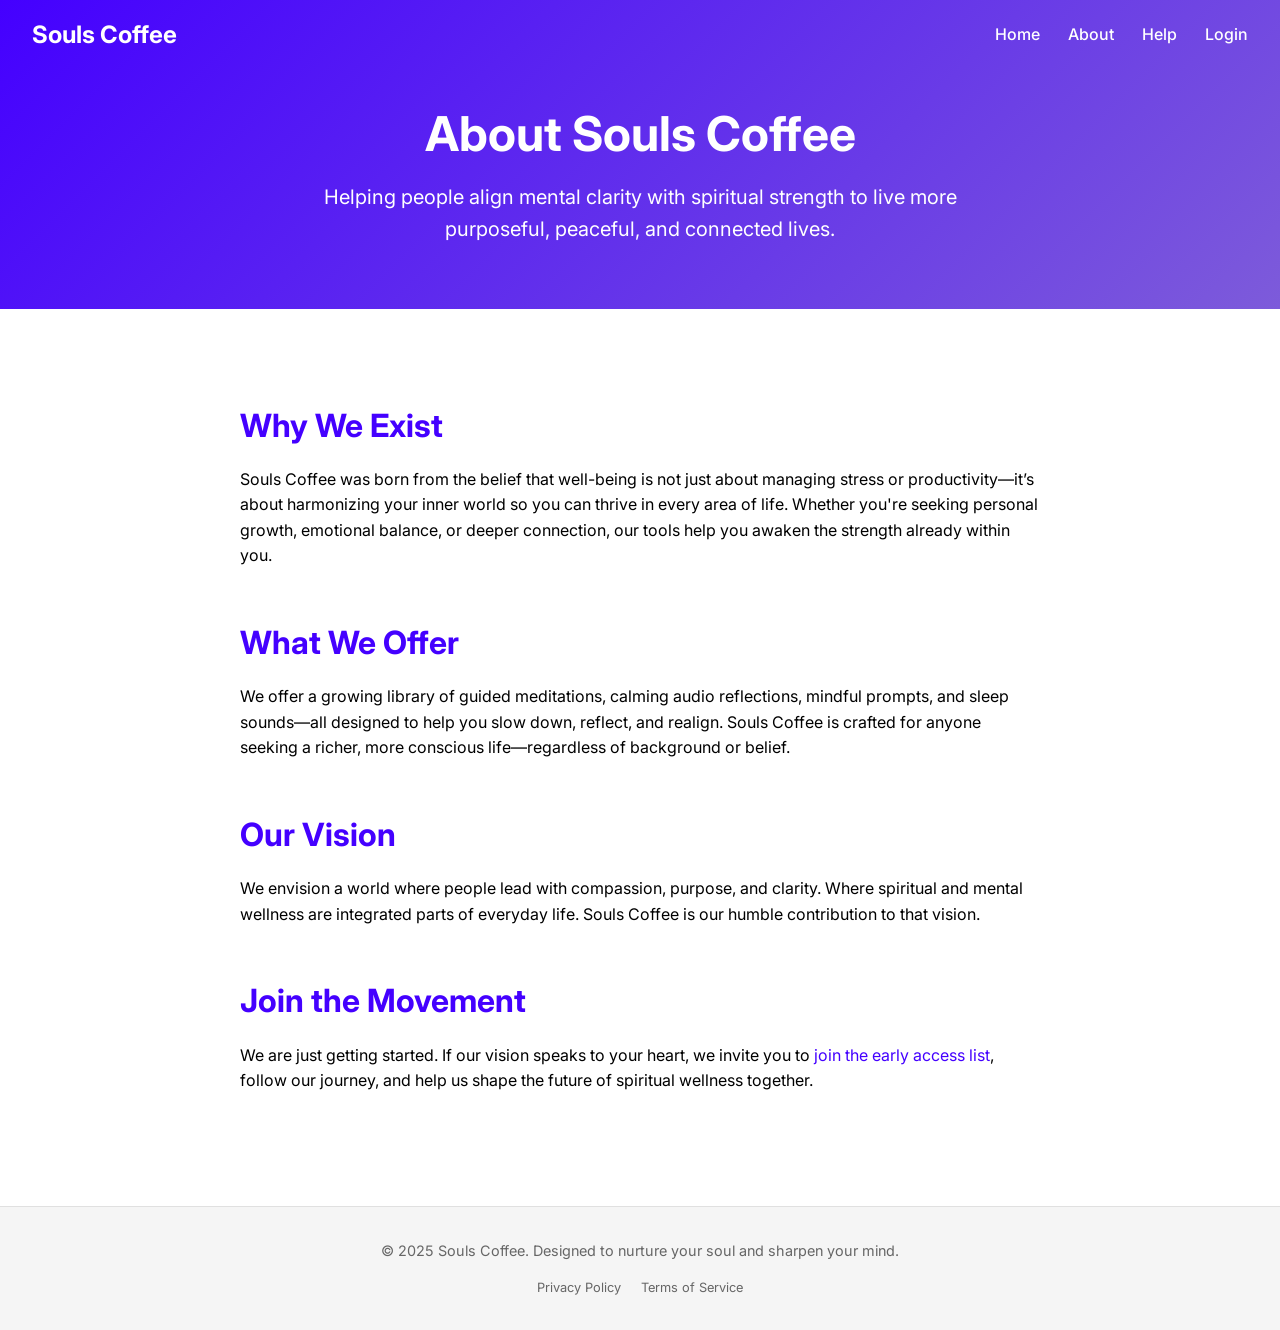
==== about.html @ cd6434b1 "set up main information" ====
<!DOCTYPE html>
<html lang="en">
<head>
  <meta charset="UTF-8" />
  <meta name="viewport" content="width=device-width, initial-scale=1.0" />
  <title>About – Souls Coffee</title>
  <link href="https://fonts.googleapis.com/css2?family=Inter:wght@400;600;800&display=swap" rel="stylesheet" />
  <style>
    body {
      overflow-x: hidden;
      font-family: 'Inter', sans-serif;
      background: #ffffff;
      color: #000000;
      margin: 0;
      padding: 0;
      line-height: 1.6;
    }
    header {
      background: linear-gradient(135deg, #4400ff, #7d5bda);
      color: white;
      padding: 4rem 2rem;
      text-align: center;
    }
    header h1 {
      font-size: 3rem;
      margin-bottom: 0.5rem;
    }
    header p {
      font-size: 1.25rem;
      max-width: 700px;
      margin: 0 auto;
    }
    main {
      padding: 4rem 2rem;
      max-width: 800px;
      margin: 0 auto;
    }
    section {
      margin-bottom: 3rem;
    }
    section h2 {
      font-size: 2rem;
      margin-bottom: 1rem;
      color: #4400ff;
    }
    footer {
      background: #f5f5f5;
      padding: 2rem;
      text-align: center;
      font-size: 0.9rem;
      color: #666;
      border-top: 1px solid #e0e0e0;
    }
    a {
      color: #4400ff;
      text-decoration: none;
    }
    .navbar {
      position: absolute;
      top: 0;
      left: 0;
      right: 0;
      max-width: 100%;
      display: flex;
      justify-content: space-between;
      align-items: center;
      padding: 1rem 2rem;
      color: white;
      z-index: 10;
      box-sizing: border-box;
    }
    .navbar .logo {
      font-size: 1.5rem;
      font-weight: bold;
      color: white;
    }
    .navbar nav a {
      color: white;
      margin-left: 1.5rem;
      text-decoration: none;
      font-size: 1rem;
      font-weight: 500;
    }
  </style>
</head>
<body>
  <div class="navbar">
    <div class="logo">Souls Coffee</div>
    <nav>
      <a href="index.html">Home</a>
      <a href="about.html">About</a>
      <a href="#help">Help</a>
      <a href="#login">Login</a>
    </nav>
  </div>
  <header>
    <h1>About Souls Coffee</h1>
    <p>Helping people align mental clarity with spiritual strength to live more purposeful, peaceful, and connected lives.</p>
  </header>
  <main>
    <section>
      <h2>Why We Exist</h2>
      <p>Souls Coffee was born from the belief that well-being is not just about managing stress or productivity—it’s about harmonizing your inner world so you can thrive in every area of life. Whether you're seeking personal growth, emotional balance, or deeper connection, our tools help you awaken the strength already within you.</p>
    </section>
    <section>
      <h2>What We Offer</h2>
      <p>We offer a growing library of guided meditations, calming audio reflections, mindful prompts, and sleep sounds—all designed to help you slow down, reflect, and realign. Souls Coffee is crafted for anyone seeking a richer, more conscious life—regardless of background or belief.</p>
    </section>
    <section>
      <h2>Our Vision</h2>
      <p>We envision a world where people lead with compassion, purpose, and clarity. Where spiritual and mental wellness are integrated parts of everyday life. Souls Coffee is our humble contribution to that vision.</p>
    </section>
    <section>
      <h2>Join the Movement</h2>
      <p>We are just getting started. If our vision speaks to your heart, we invite you to <a href="#">join the early access list</a>, follow our journey, and help us shape the future of spiritual wellness together.</p>
    </section>
  </main>
  <footer id="help">
    &copy; 2025 Souls Coffee. Designed to nurture your soul and sharpen your mind.
    <div style="font-size: 0.8rem; color: #888; margin-top: 1rem;">
      <a href="policy.html" style="margin-right: 1rem; color: #666; text-decoration: none;">Privacy Policy</a>
      <a href="terms.html" style="color: #666; text-decoration: none;">Terms of Service</a>
    </div>
  </footer>
</body>
</html>
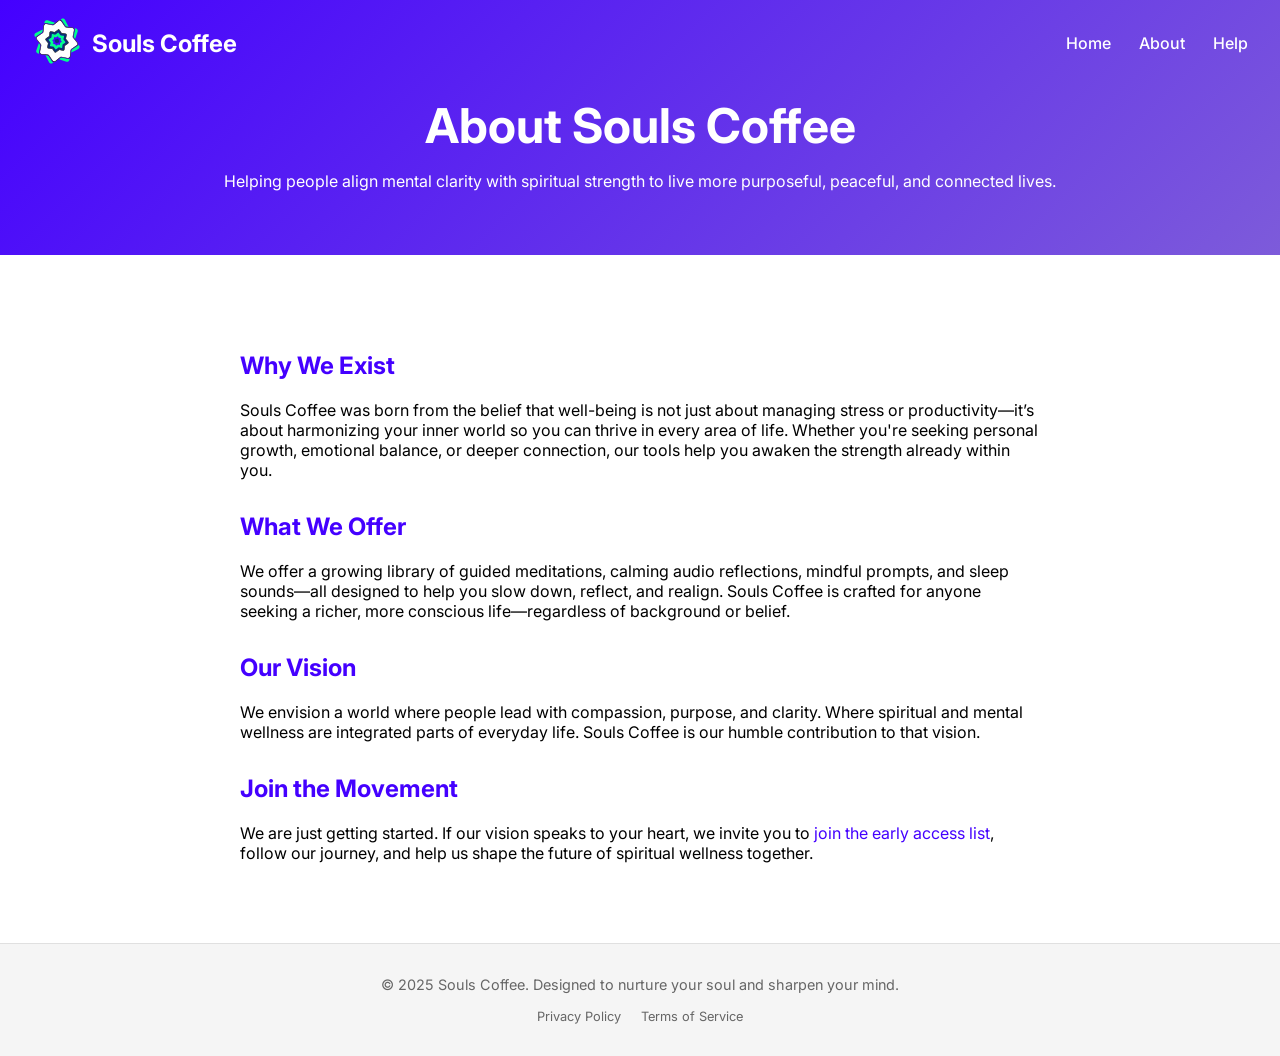
==== commit ea596a40: "first commit?" ====
--- a/about.html
+++ b/about.html
@@ -3,101 +3,31 @@
 <head>
   <meta charset="UTF-8" />
   <meta name="viewport" content="width=device-width, initial-scale=1.0" />
-  <title>About – Souls Coffee</title>
+  <title>Souls Coffee – Calm Your Mind, Nourish Your Soul | About</title>
   <link href="https://fonts.googleapis.com/css2?family=Inter:wght@400;600;800&display=swap" rel="stylesheet" />
-  <style>
-    body {
-      overflow-x: hidden;
-      font-family: 'Inter', sans-serif;
-      background: #ffffff;
-      color: #000000;
-      margin: 0;
-      padding: 0;
-      line-height: 1.6;
-    }
-    header {
-      background: linear-gradient(135deg, #4400ff, #7d5bda);
-      color: white;
-      padding: 4rem 2rem;
-      text-align: center;
-    }
-    header h1 {
-      font-size: 3rem;
-      margin-bottom: 0.5rem;
-    }
-    header p {
-      font-size: 1.25rem;
-      max-width: 700px;
-      margin: 0 auto;
-    }
-    main {
-      padding: 4rem 2rem;
-      max-width: 800px;
-      margin: 0 auto;
-    }
-    section {
-      margin-bottom: 3rem;
-    }
-    section h2 {
-      font-size: 2rem;
-      margin-bottom: 1rem;
-      color: #4400ff;
-    }
-    footer {
-      background: #f5f5f5;
-      padding: 2rem;
-      text-align: center;
-      font-size: 0.9rem;
-      color: #666;
-      border-top: 1px solid #e0e0e0;
-    }
-    a {
-      color: #4400ff;
-      text-decoration: none;
-    }
-    .navbar {
-      position: absolute;
-      top: 0;
-      left: 0;
-      right: 0;
-      max-width: 100%;
-      display: flex;
-      justify-content: space-between;
-      align-items: center;
-      padding: 1rem 2rem;
-      color: white;
-      z-index: 10;
-      box-sizing: border-box;
-    }
-    .navbar .logo {
-      font-size: 1.5rem;
-      font-weight: bold;
-      color: white;
-    }
-    .navbar nav a {
-      color: white;
-      margin-left: 1.5rem;
-      text-decoration: none;
-      font-size: 1rem;
-      font-weight: 500;
-    }
-  </style>
+  <link rel="stylesheet" href="assets/subpages.css" />
 </head>
 <body>
   <div class="navbar">
-    <div class="logo">Souls Coffee</div>
+    <div style="display: flex; align-items: center;">
+      <a href="index.html">
+        <img src="images/souls-coffee-logo.svg" alt="Souls Coffee Logo" width="50" height="50" style="margin-right: 10px;"/>
+      </a>
+
+      <div class="logo"><a href="index.html">Souls Coffee</a></div>
+    </div>
+
     <nav>
       <a href="index.html">Home</a>
       <a href="about.html">About</a>
-      <a href="#help">Help</a>
-      <a href="#login">Login</a>
+      <a href="help.html">Help</a>
     </nav>
   </div>
   <header>
     <h1>About Souls Coffee</h1>
     <p>Helping people align mental clarity with spiritual strength to live more purposeful, peaceful, and connected lives.</p>
   </header>
-  <main>
+  <div class="container">
     <section>
       <h2>Why We Exist</h2>
       <p>Souls Coffee was born from the belief that well-being is not just about managing stress or productivity—it’s about harmonizing your inner world so you can thrive in every area of life. Whether you're seeking personal growth, emotional balance, or deeper connection, our tools help you awaken the strength already within you.</p>
@@ -114,13 +44,13 @@
       <h2>Join the Movement</h2>
       <p>We are just getting started. If our vision speaks to your heart, we invite you to <a href="#">join the early access list</a>, follow our journey, and help us shape the future of spiritual wellness together.</p>
     </section>
-  </main>
-  <footer id="help">
-    &copy; 2025 Souls Coffee. Designed to nurture your soul and sharpen your mind.
+  </div>
+  <div class="footer">
+    &copy; 2025 Souls Coffee. Designed to nurture your soul and sharpen your mind.<br/>
     <div style="font-size: 0.8rem; color: #888; margin-top: 1rem;">
       <a href="policy.html" style="margin-right: 1rem; color: #666; text-decoration: none;">Privacy Policy</a>
       <a href="terms.html" style="color: #666; text-decoration: none;">Terms of Service</a>
     </div>
-  </footer>
+  </div>
 </body>
 </html>
--- a/assets/subpages.css
+++ b/assets/subpages.css
@@ -0,0 +1,71 @@
+
+body {
+  overflow-x: hidden;
+  font-family: 'Inter', sans-serif;
+  background: #ffffff;
+  color: #000000;
+  margin: 0;
+  padding: 0;
+}
+.navbar {
+  position: absolute;
+  top: 0;
+  left: 0;
+  right: 0;
+  max-width: 100%;
+  display: flex;
+  justify-content: space-between;
+  align-items: center;
+  padding: 1rem 2rem;
+  color: white;
+  z-index: 10;
+  box-sizing: border-box;
+}
+.navbar .logo {
+  font-size: 1.5rem;
+  font-weight: bold;
+  color: white;
+}
+.navbar nav a {
+  color: white;
+  margin-left: 1.5rem;
+  text-decoration: none;
+  font-size: 1rem;
+  font-weight: 500;
+}
+header {
+  background: linear-gradient(135deg, #4400ff, #7d5bda);
+  color: white;
+  padding: 4rem 2rem 3rem;
+  text-align: center;
+}
+header h1 {
+  font-size: 3rem;
+  margin-bottom: 0.5rem;
+}
+.container {
+  max-width: 800px;
+  margin: 0 auto;
+  padding: 4rem 2rem;
+}
+h2 {
+  font-size: 1.5rem;
+  color: #4400ff;
+  margin-top: 2rem;
+}
+a {
+  color: #4400ff;
+  text-decoration: none;
+}
+.footer {
+  text-align: center;
+  padding: 2rem;
+  background: #f5f5f5;
+  color: #666;
+  font-size: 0.9rem;
+  border-top: 1px solid #e0e0e0;
+}
+.logo a {
+  color: inherit;
+  text-decoration: none;
+}
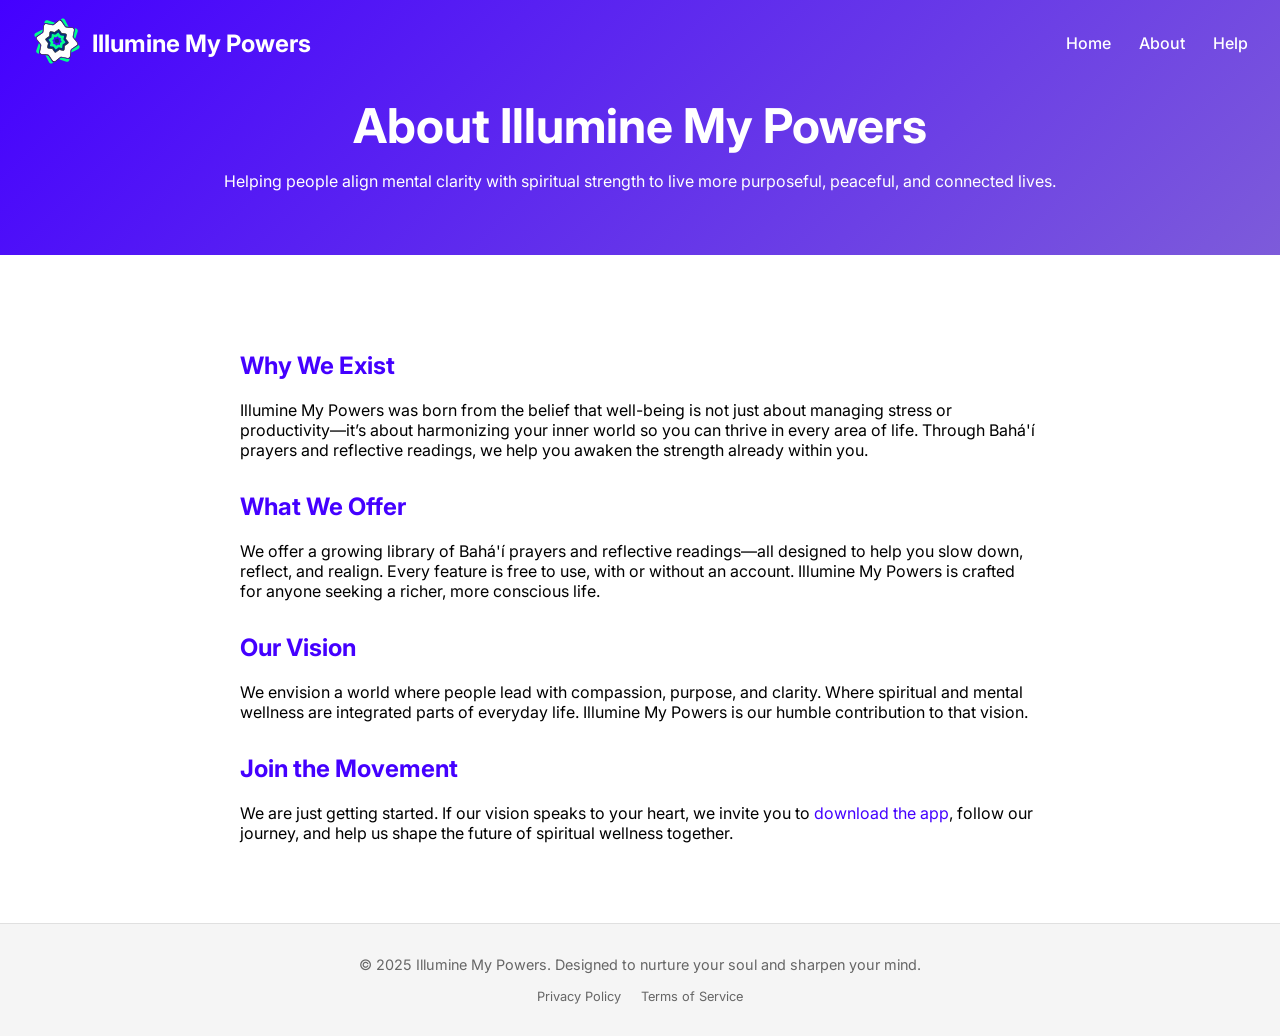
==== commit 8aaa8c62: "Rebrand site to Illumine My Powers and remove subscription content The site (nav, home, about, help," ====
--- a/about.html
+++ b/about.html
@@ -3,7 +3,7 @@
 <head>
   <meta charset="UTF-8" />
   <meta name="viewport" content="width=device-width, initial-scale=1.0" />
-  <title>Souls Coffee – Calm Your Mind, Nourish Your Soul | About</title>
+  <title>Illumine My Powers – Bahá'í Prayers & Readings | About</title>
   <link href="https://fonts.googleapis.com/css2?family=Inter:wght@400;600;800&display=swap" rel="stylesheet" />
   <link rel="stylesheet" href="assets/subpages.css" />
 </head>
@@ -11,10 +11,10 @@
   <div class="navbar">
     <div style="display: flex; align-items: center;">
       <a href="index.html">
-        <img src="images/souls-coffee-logo.svg" alt="Souls Coffee Logo" width="50" height="50" style="margin-right: 10px;"/>
+        <img src="images/souls-coffee-logo.svg" alt="Illumine My Powers Logo" width="50" height="50" style="margin-right: 10px;"/>
       </a>
 
-      <div class="logo"><a href="index.html">Souls Coffee</a></div>
+      <div class="logo"><a href="index.html">Illumine My Powers</a></div>
     </div>
 
     <nav>
@@ -24,29 +24,29 @@
     </nav>
   </div>
   <header>
-    <h1>About Souls Coffee</h1>
+    <h1>About Illumine My Powers</h1>
     <p>Helping people align mental clarity with spiritual strength to live more purposeful, peaceful, and connected lives.</p>
   </header>
   <div class="container">
     <section>
       <h2>Why We Exist</h2>
-      <p>Souls Coffee was born from the belief that well-being is not just about managing stress or productivity—it’s about harmonizing your inner world so you can thrive in every area of life. Whether you're seeking personal growth, emotional balance, or deeper connection, our tools help you awaken the strength already within you.</p>
+      <p>Illumine My Powers was born from the belief that well-being is not just about managing stress or productivity—it’s about harmonizing your inner world so you can thrive in every area of life. Through Bahá'í prayers and reflective readings, we help you awaken the strength already within you.</p>
     </section>
     <section>
       <h2>What We Offer</h2>
-      <p>We offer a growing library of guided meditations, calming audio reflections, mindful prompts, and sleep sounds—all designed to help you slow down, reflect, and realign. Souls Coffee is crafted for anyone seeking a richer, more conscious life—regardless of background or belief.</p>
+      <p>We offer a growing library of Bahá'í prayers and reflective readings—all designed to help you slow down, reflect, and realign. Every feature is free to use, with or without an account. Illumine My Powers is crafted for anyone seeking a richer, more conscious life.</p>
     </section>
     <section>
       <h2>Our Vision</h2>
-      <p>We envision a world where people lead with compassion, purpose, and clarity. Where spiritual and mental wellness are integrated parts of everyday life. Souls Coffee is our humble contribution to that vision.</p>
+      <p>We envision a world where people lead with compassion, purpose, and clarity. Where spiritual and mental wellness are integrated parts of everyday life. Illumine My Powers is our humble contribution to that vision.</p>
     </section>
     <section>
       <h2>Join the Movement</h2>
-      <p>We are just getting started. If our vision speaks to your heart, we invite you to <a href="#">join the early access list</a>, follow our journey, and help us shape the future of spiritual wellness together.</p>
+      <p>We are just getting started. If our vision speaks to your heart, we invite you to <a href="https://play.google.com/store/apps/details?id=com.guilhermewnunes.bahai_prayers_mobile" target="_blank">download the app</a>, follow our journey, and help us shape the future of spiritual wellness together.</p>
     </section>
   </div>
   <div class="footer">
-    &copy; 2025 Souls Coffee. Designed to nurture your soul and sharpen your mind.<br/>
+    &copy; 2025 Illumine My Powers. Designed to nurture your soul and sharpen your mind.<br/>
     <div style="font-size: 0.8rem; color: #888; margin-top: 1rem;">
       <a href="policy.html" style="margin-right: 1rem; color: #666; text-decoration: none;">Privacy Policy</a>
       <a href="terms.html" style="color: #666; text-decoration: none;">Terms of Service</a>
